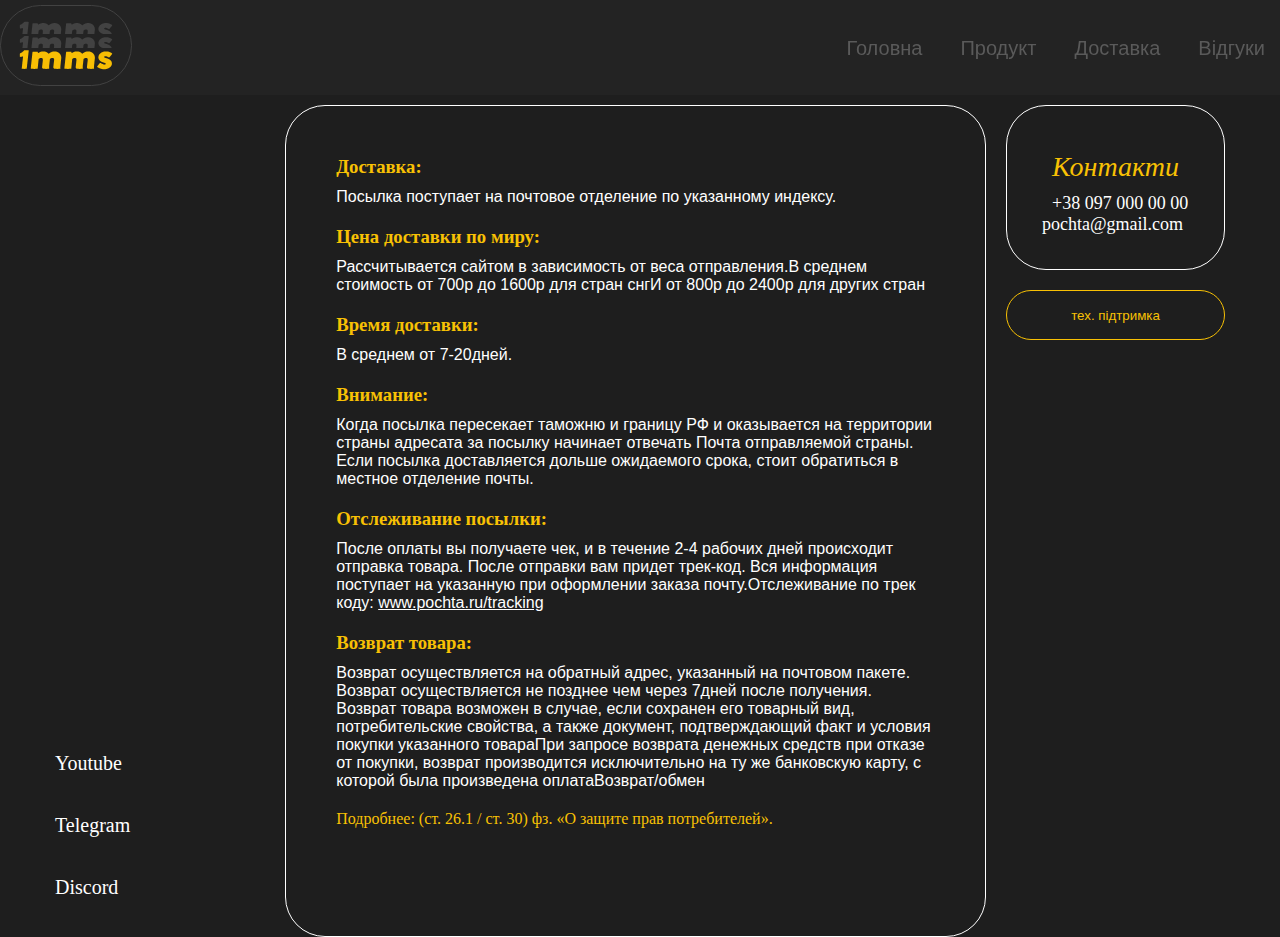
==== 1MMS/deliv.html @ 42b46658 "new page" ====
<!DOCTYPE html>
<html lang="en">
  <head>
    <meta charset="UTF-8" />
    <meta name="viewport" content="width=device-width, initial-scale=1.0" />
    <link rel="stylesheet" href="./style.css" />
    <title>Delivery</title>
  </head>
  <body>
    <header class="header">
      <nav class="nav">
        <a class="logo" href="#home">
          <img src="./img/logo.svg" alt="logo" class="nav__img" />
        </a>
        <ul class="nav__list">
          <li class="nav__item">
            <a class="nav__link" href="./about.html">Головна</a>
          </li>
          <li class="nav__item">
            <a class="nav__link" href="#">Продукт</a>
          </li>
          <li class="nav__item">
            <a class="nav__link" href="#">Доставка</a>
          </li>
          <li class="nav__item">
            <a class="nav__link" href="#">Відгуки</a>
          </li>
        </ul>
      </nav>
    </header>

    <section class="deliv">
      <div class="container">
        <div class="deliv__all-inner">
        <div class="product__all-inner">
          <div class="product__inner">
            <div class="product__programs">
              <a class="product__link" href="#">Youtube</a>
              <a class="product__link" href="#">Telegram</a>
              <a class="product__link" href="#">Discord</a>
            </div>
          </div>
        </div>
        <div class="deliv__descr-inner">
          <ul class="deliv__info-list">
            <li class="deliv__info-item">
              <h3 class="deliv__info-main">Доставка:</h3>
              <p class="deliv__info-text">
                Посылка поступает на почтовое отделение по указанному индексу.
              </p>
            </li>
            <li class="deliv__info-item">
              <h3 class="deliv__info-main">Цена доставки по миру:</h3>
              <p class="deliv__info-text">
                Рассчитывается сайтом в зависимость от веса отправления.В
                среднем стоимость от 700р до 1600р для стран снгИ от 800р до
                2400р для других стран
              </p>
            </li>
            <li class="deliv__info-item">
              <h3 class="deliv__info-main">Время доставки:</h3>
              <p class="deliv__info-text">В среднем от 7-20дней.</p>
            </li>
            <li class="deliv__info-item">
              <h3 class="deliv__info-main">Внимание:</h3>
              <p class="deliv__info-text">
                Когда посылка пересекает таможню и границу РФ и оказывается на
                территории страны адресата за посылку начинает отвечать Почта
                отправляемой страны. Если посылка доставляется дольше ожидаемого
                срока, стоит обратиться в местное отделение почты.
              </p>
            </li>
            <li class="deliv__info-item">
              <h3 class="deliv__info-main">Отслеживание посылки:</h3>
              <p class="deliv__info-text">
                После оплаты вы получаете чек, и в течение 2-4 рабочих дней
                происходит отправка товара. После отправки вам придет трек-код.
                Вся информация поступает на указанную при оформлении заказа
                почту.Отслеживание по трек коду:
                <a class="deliv__info-www" href="www.pochta.ru/tracking">www.pochta.ru/tracking</a>
              </p>
            </li>
            <li class="deliv__info-item">
              <h3 class="deliv__info-main">Возврат товара:</h3>
              <p class="deliv__info-text">
                Возврат осуществляется на обратный адрес, указанный на почтовом
                пакете. Возврат осуществляется не позднее чем через 7дней после
                получения. Возврат товара возможен в случае, если сохранен его
                товарный вид, потребительские свойства, а также документ,
                подтверждающий факт и условия покупки указанного товараПри
                запросе возврата денежных средств при отказе от покупки, возврат
                производится исключительно на ту же банковскую карту, с которой
                была произведена оплатаВозврат/обмен
              </p>
            </li>
            <li class="deliv__info-main">
              <a class=""
                href="https://www.consultant.ru/document/cons_doc_LAW_305/1525b1a2f037db240c8e6a749619f86e53857f13/"
                class="deliv__info-help"
              >
                Подробнее: (ст. 26.1 / ст. 30) фз. «О защите прав потребителей».
              </a>
            </li>
          </ul>
        </div>
        <div class="product__tex-inner">
          <div class="product__data-inner">
            <h3 class="product__data-text">Контакти</h3>
            <a href="+38 097 000 00 00" class="product__data-number">
              +38 097 000 00 00
            </a>
            <a href="pochta@gmail.com" class="product__data-mail">
              pochta@gmail.com
            </a>
          </div>
          <button class="product__tex-button">тех. підтримка</button>
        </div>
      </div>
    </div>

    </section>
  </body>
</html>
---- 1MMS/style.css ----
* {
  margin: 0;
  padding: 0;
  box-sizing: border-box;
}
*::before,
*::after {
  box-sizing: border-box;
}

ol,
ul,
menu {
  list-style: none;
}
a {
  text-decoration: none;
  color: inherit;
}

html,
body {
  background-color: #1e1e1e;
  scroll-behavior: smooth;
}

body {
  font-family: "Open Sans", sans-serif;
  /* шрифти берем з макету */
  font-style: normal;
  font-weight: 400;
}

.container {
  max-width: 1200px;
  z-index: -2;
  /* максимальна ширина береться з макету */
  width: 100%;
  padding: 0 15px;
  margin: 0 auto;
}

.timer::before {
  content: "";
  position: absolute;
  background-image: url(./img/Vector.svg);
  background-size: contain;
  background-repeat: no-repeat;
  width: 826px;
  height: 1420px;
}
.timer {
  position: relative;
  background-image: linear-gradient(114.21deg, #232323 20.08%, #000000 96.12%),
    linear-gradient(114.21deg, #ffffff 20.08%, #dfe2e4 96.12%);
  overflow: hidden;
  padding-bottom: 85px;
}
.timer__inner {
  display: flex;
  justify-content: center;
  align-items: center;
  height: 100vh;
}

.timer__blur {
  position: relative;
  display: flex;
  justify-content: center;
  align-items: center;
  /* border-radius: 50%; */
  /* max-width: 733px; */
  /* width: 100%; */
  width: 700px;
  height: 700px;
  background-image: url(./img/Ellipse.png);
  background-repeat: no-repeat;
  background-size: contain;
  /* warning: gradient uses a rotation that is not supported by CSS and may not behave as expected */
}

.blur {
  filter: blur(13px) drop-shadow(0px 4px 4px rgba(0, 0, 0, 0.25));
}

.timer__time {
  position: absolute;
  display: flex;
  flex-direction: column;
  left: 50%;
  top: 50%;
  transform: translate(-50%, -50%);
}
.timer__text {
  width: 700px;
  font-size: 50px;
  text-align: center;
  background: linear-gradient(
    92.1deg,
    #ffdea8 -92.57%,
    #ffffff -2.73%,
    #ffffff 98.6%
  );
  -webkit-background-clip: text;
  -webkit-text-fill-color: transparent;
  background-clip: text;
  text-fill-color: transparent;
}

.timer__seconds {
  font-weight: 900;
  font-size: 125px;
  line-height: 152px;

  background: linear-gradient(32deg, #f9c704 27.24%, #f90404 338.76%);
  -webkit-background-clip: text;
  -webkit-text-fill-color: transparent;
  background-clip: text;
  text-fill-color: transparent;
  display: block;
  margin: 0 auto;
  text-shadow: 0px 4px 29px rgba(0, 0, 0, 0.2);
}
@media screen and (max-width: 768px) {
  .timer__blur {
    min-width: 633px;
    width: 100%;
    max-height: 100%;
  }
}
@media screen and (max-width: 480px) {
  .timer__blur {
    min-width: 433px;
    width: 100%;
    max-height: 100%;
  }
  .timer__seconds {
    font-size: 80px;
  }
  .timer__text {
    font-size: 30px;
  }
  .timer__img {
    width: 500px;
  }
}
@media screen and (max-width: 320px) {
  .timer__blur {
    min-width: 300px;
    width: 100%;
    max-height: 100%;
  }
  .timer__seconds {
    font-size: 60px;
  }
  .timer__text {
    font-size: 27px;
    max-width: 200px;
    width: 100%;
  }
  .timer__img {
    width: 318px;
  }
}

.about {
  min-height: 100vh;
  background-image: linear-gradient(114.21deg, #232323 20.08%, #000000 96.12%),
    linear-gradient(114.21deg, #ffffff 20.08%, #dfe2e4 96.12%);
  background-size: contain;
  background-position: center center;
  background-repeat: no-repeat;
  position: relative;
  z-index: 1;
}

.nav {
  padding-top: 10px;
  display: flex;
  justify-content: space-between;
  align-items: center;
  position: sticky;
  top: 0;
  z-index: 10;
  width: 100%;
  background-color: rgba(51, 51, 51, 0.231);
  backdrop-filter: blur(10px);
  padding: 5px 0;
}

.nav__list {
  display: flex;
  justify-content: center;
  margin-right: 15px;
}
.nav__item {
  font-size: 20px;
  line-height: 24px;
  color: #5a5a5a;
}
.nav__item:hover {
  font-family: italic;
  color: #f8c704;
  transition: color 0.3s linear;
}

.nav__item {
  margin-left: 38px;
}
.about__title {
  font-size: 140px;
  line-height: 171px;
  color: #fff;
}
.about__subtitle {
  font-size: 28px;
  line-height: 34px;
  color: #fff;
  max-width: 285px;
  width: 100%;
}
.about__subtitle-word {
  color: gray;
  font-size: 28px;
}
.about__programs {
  display: flex;
  flex-direction: column;
  margin-top: 323px;
}
.about__link {
  margin-bottom: 38px;
  font-weight: 300;
  font-size: 20px;
  line-height: 24px;
  color: #ffffff;
}
.about__programs:last-child {
  margin-bottom: 0;
}
.bid__image {
  position: absolute;
  max-width: 780px;
  left: 50%;
  transform: translateX(-50%);
  z-index: -1;
  display: flex;
  justify-content: space-between;
}
.small-image {
  display: flex;
  flex-direction: column;
}
.about__wrapper {
  display: flex;
  justify-content: space-between;
}
.programs__inner {
  display: flex;
  justify-content: space-between;
}

.about__button {
  background-color: #f8c104;
  position: relative;
  border-radius: 50%;
  display: block;
  max-width: 194px;
  width: 100%;
  height: 194px;
  color: #0d0d0d;
  text-align: center;
  text-shadow: 0px 4px 4px 0px rgba(0, 0, 0, 0.25);
  font-size: 30px;
  font-weight: 100;
  margin-top: 422px;
  cursor: pointer;
}

.about__button::before {
  background-image: url(./img/fingerprint.svg);
  background-repeat: no-repeat;
  transform: translateX(-50%);
  left: 50%;
  position: absolute;
  content: "";
  top: 111px;
  width: 52px;
  height: 52px;
  display: none;
}
.about__button:active.about__button::before {
  display: block;
}

.remains__text {
  color: #fff;
  font-size: 20px;
  font-weight: 400;
  text-align: center;
  margin-top: 20px;
}
.about__subtitle-number {
  color: #f8c704;
  font-size: 20px;
  font-weight: 400;
}
.small-image {
  display: flex;
  flex-direction: column-reverse;
  /* border: #fff; */
  border: 1px solid #212121;
  border-radius: 32px;
  background-color: #212121;
}
@media screen and (max-width: 1040px) {
  .about__title {
    font-size: 110px;
    line-height: 171px;
    color: #fff;
  }
  .big__img {
    width: 580px;
  }
  .about__button {
    margin-top: 280px;
  }
  .about__programs {
    margin-top: 250px;
  }
  .nav__list {
    padding-top: 0px;
  }
}
@media screen and (max-width: 768px) {
  .big__img {
    width: 492px;
  }
  .small-image {
    width: 121px;
    height: 137px;
  }
  .remains__text {
    font-size: 14px;
  }
  .about__subtitle-number {
    font-size: 14px;
  }
  .small-img {
    width: 56px;
  }
}

.product {
  min-height: 100vh;
  background-color: #1e1e1e;
}
.product__all-inner {
  
}
.product__inner {
  display: flex;
  justify-content: center;
  margin-right: 155px;
}
.product__programs {
  display: flex;
  flex-direction: column;
  margin-top: 646px;
}
.product__link {
  margin-bottom: 38px;
  font-weight: 300;
  font-size: 20px;
  line-height: 24px;
  color: #ffffff;
  font-family: italic;
}
.product__programs:last-child {
  margin-bottom: 0;
}
.nav-mod1 {
  margin-bottom: 4px;
}
.product__descr-inner {
  max-width: 883px;
  width: 100%;
  border-radius: 40px;
  border: 1px solid #fff;
  display: flex;
  justify-content: space-between;
  padding: 50px;
}
.product__foto-list {
  display: flex;
  flex-direction: column;
  gap: 20px;
}
.product__foto-item {
  border-radius: 26px;
  background-color: #e2e2e2;
  height: 235px;
  width: 405px;
  display: flex;
  justify-content: center;
  align-items: center;
}
.product__foto-item:first-child {
  margin-top: 54px;
}
.product__foto-item:last-child {
  margin-bottom: 0;
}
.product__foto-text {
  color: #232323;
  font-size: 20px;
  font-weight: 400;
}
.product__descr-item {
  max-width: 341px;
  width: 100%;
}
.product__small-item {
  display: flex;
}
.product__descr-price {
  color: #fff;
  font-size: 60px;
  font-weight: 100;
  font-style: italic;
  margin-bottom: 21px;
}
.fix-line {
  width: 29px;
}
.product__descr-list {
  margin: 40px;
}
.product__descr-button {
  border-radius: 122px;
  background: #f8c104;
  width: 341px;
  height: 59px;
  color: #0d0d0d;
  font-size: 28px;
  font-weight: 100;
  font-style: italic;
  cursor: pointer;
  margin-bottom: 54px;
}
.product__descr-descr {
  color: #fff;
  font-size: 20px;
  font-style: italic;
  font-weight: 100;
  margin-bottom: 8px;
}
.product__descr {
  color: #fff;
  font-size: 18px;
  font-weight: 400;
  margin-bottom: 54px;
  font-family: italic;
}
.product__tex-inner{
  margin-left: 20px;
}
.product__data-inner {
  max-width: 230px;
  width: 100%;
  max-height: 165px;
  height: 100%;
  border-radius: 40px;
  border: 1px solid #fff;
  padding: 35px;
  margin-bottom: 20px;
}
.product__data-text {
  color: #f8c104;
  font-family: Montserrat;
  font-size: 28px;
  font-style: italic;
  font-weight: 100;
  line-height: normal;
  margin: 10px;
}
.product__data-number {
  color: #fff;
  font-family: Montserrat;
  font-size: 18px;
  font-style: normal;
  font-weight: 400;
  line-height: normal;
  margin: 10px;
}
.product__data-mail {
  color: #fff;
  font-family: Montserrat;
  font-size: 18px;
  font-style: normal;
  font-weight: 400;
  line-height: normal;
}
.product__tex-button {
  max-width: 230px;
  width: 100%;
  max-height: 50px;
  height: 100%;
  border-radius: 40px;
  border: 1px solid #f8c104;
  background-color: transparent;
  color: #f8c104;
}

.product__small-textLeft {
  color: #fff;
  font-size: 20px;
  font-style: italic;
  font-weight: 100;
}
.product__small-textRight {
  color: #fff;
  font-size: 18px;
  font-weight: 400;
  font-family: italic;
}

.deliv__all{
  display: flex;
}
.deliv__all-inner{
  display: flex;
  margin-top: 10px;
}
.deliv__descr-inner{
  max-width: 883px;
    width: 100%;
    border-radius: 40px;
    border: 1px solid #fff;
    display: flex;
    justify-content: space-between;
    padding: 50px;
}

.deliv__info-list{
  max-width: 783px;
  width: 100%;
  max-height: 776px;
  height: 100%;
}
.deliv__info-main{
  font-family: italic;
  color: #F8C104;
  margin-bottom: 10px;
}

.deliv__info-text{
  color: #fff;
  margin-bottom: 20px;
}

.deliv__info-www{
  text-decoration: underline;
}

.deliv-info-Rule{
  text-decoration: underline;
}
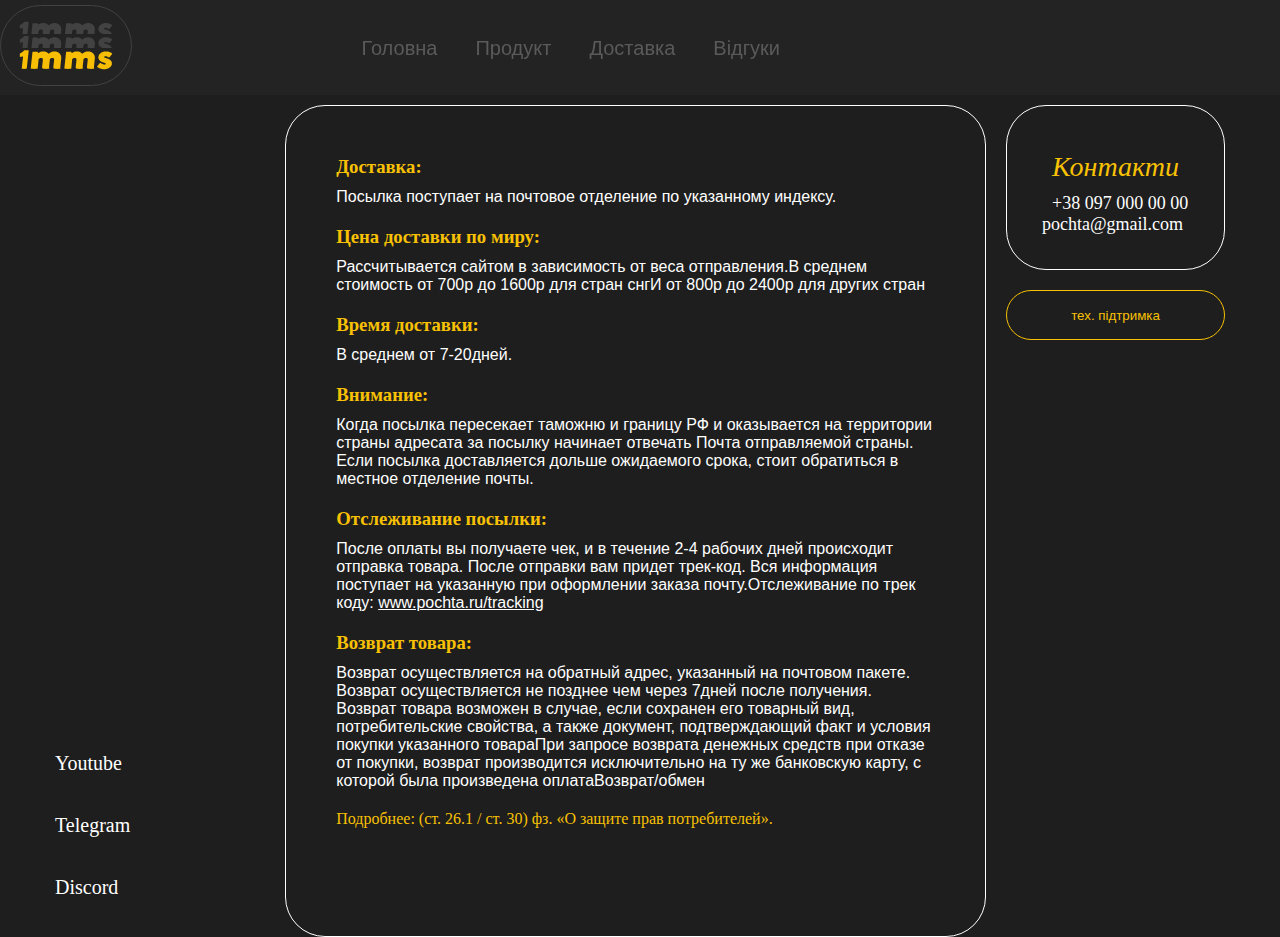
==== commit 5cbee896: "new page" ====
--- a/1MMS/deliv.html
+++ b/1MMS/deliv.html
@@ -17,13 +17,13 @@
             <a class="nav__link" href="./about.html">Головна</a>
           </li>
           <li class="nav__item">
-            <a class="nav__link" href="#">Продукт</a>
+            <a class="nav__link" href="./product.html">Продукт</a>
           </li>
           <li class="nav__item">
             <a class="nav__link" href="#">Доставка</a>
           </li>
           <li class="nav__item">
-            <a class="nav__link" href="#">Відгуки</a>
+            <a class="nav__link" href="./revie.html">Відгуки</a>
           </li>
         </ul>
       </nav>
--- a/1MMS/style.css
+++ b/1MMS/style.css
@@ -191,7 +191,7 @@
 .nav__list {
   display: flex;
   justify-content: center;
-  margin-right: 15px;
+  margin-right: 500px;
 }
 .nav__item {
   font-size: 20px;
@@ -202,6 +202,18 @@
   font-family: italic;
   color: #f8c704;
   transition: color 0.3s linear;
+}
+
+.active {
+  color: #f8c704;
+  font-family: Montserrat;
+  font-size: 20px;
+  font-style: italic;
+  font-weight: 100;
+  line-height: normal;
+  position: absolute;
+  background-image: url(./img/round-menu.png);
+  background-repeat: no-repeat;
 }
 
 .nav__item {
@@ -356,7 +368,7 @@
   background-color: #1e1e1e;
 }
 .product__all-inner {
-  
+  display: flex;
 }
 .product__inner {
   display: flex;
@@ -462,7 +474,7 @@
   margin-bottom: 54px;
   font-family: italic;
 }
-.product__tex-inner{
+.product__tex-inner {
   margin-left: 20px;
 }
 .product__data-inner {
@@ -525,44 +537,71 @@
   font-family: italic;
 }
 
-.deliv__all{
-  display: flex;
-}
-.deliv__all-inner{
+.deliv__all {
+  display: flex;
+}
+.deliv__all-inner {
   display: flex;
   margin-top: 10px;
 }
-.deliv__descr-inner{
+.deliv__descr-inner {
   max-width: 883px;
-    width: 100%;
-    border-radius: 40px;
-    border: 1px solid #fff;
-    display: flex;
-    justify-content: space-between;
-    padding: 50px;
-}
-
-.deliv__info-list{
+  width: 100%;
+  border-radius: 40px;
+  border: 1px solid #fff;
+  display: flex;
+  justify-content: space-between;
+  padding: 50px;
+}
+
+.deliv__info-list {
   max-width: 783px;
   width: 100%;
   max-height: 776px;
   height: 100%;
 }
-.deliv__info-main{
+.deliv__info-main {
   font-family: italic;
-  color: #F8C104;
+  color: #f8c104;
   margin-bottom: 10px;
 }
 
-.deliv__info-text{
+.deliv__info-text {
   color: #fff;
   margin-bottom: 20px;
 }
 
-.deliv__info-www{
+.deliv__info-www {
   text-decoration: underline;
 }
 
-.deliv-info-Rule{
+.deliv-info-Rule {
   text-decoration: underline;
 }
+
+.revi__descr-inner {
+  max-width: 883px;
+  width: 100%;
+  max-height: 165px;
+  height: 100%;
+  border-radius: 40px;
+  border: 1px solid #fff;
+  display: flex;
+  justify-content: space-between;
+  padding: 50px;
+}
+
+.revi__descr-text {
+  display: flex;
+  color: #fff;
+  max-width: 285px;
+  width: 100%;
+  max-height: 165px;
+  height: 100%;
+}
+.revi__descr-button {
+  width: 340px;
+  height: 60px;
+  border-radius: 40px;
+  background-color: #f8c104;
+}
